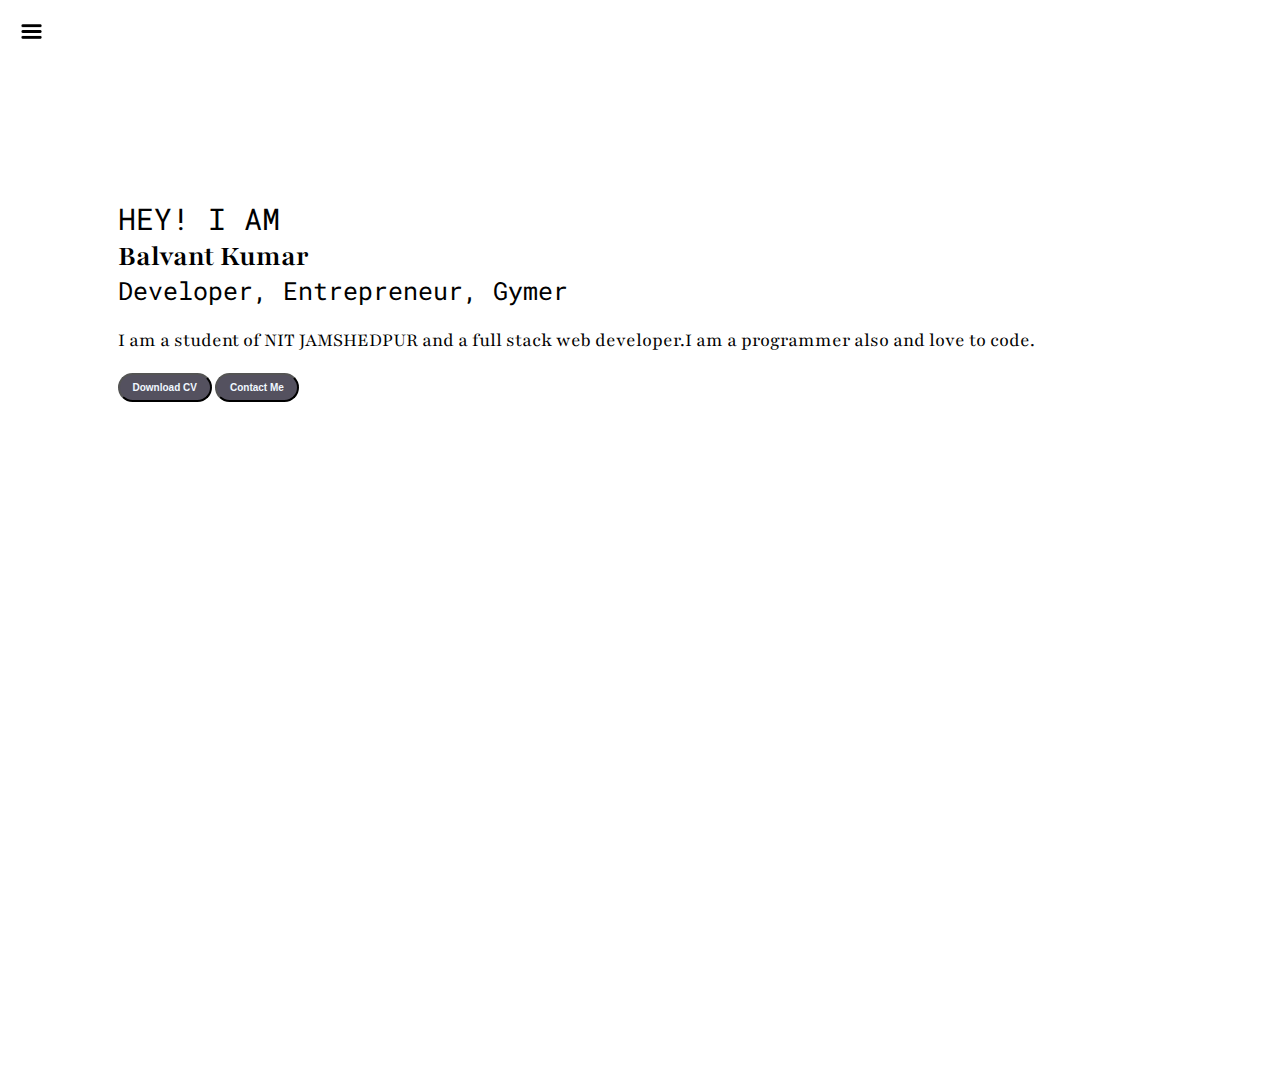
==== index.html @ 3703e809 "first commit" ====
<!DOCTYPE html>
<html lang="en">
<head>
    <meta charset="UTF-8">
    <meta http-equiv="X-UA-Compatible" content="IE=edge">
    <meta name="viewport" content="width=device-width, initial-scale=1.0">
    <title>Balvant Kumar-Web Developer,Programmer,Software enthusiasts</title>
    <link rel="stylesheet" href="style.css">
</head>
<body>
    <div class="container">
        <div class="sidebar sidebargo">
           
            <nav>
                <ul>
                    <li><a href="/"> Home </a></li>
                    <li><a href="/intro.html"> My intro </a></li>
                    <li><a href="/services.html"> Services </a></li>
                    <li><a href="/blog.html"> Blog </a></li>
                    <li><a href="/contact.html"> Contact Me </a></li>
                </ul>
            </nav>
        </div>

        <div class="main">
           <div class="hamburger">
                <img class="ham" src="./img/Hamburger.png.png" alt="" width="23">
                <img class="cross" src="./img/cross.png.jpg" alt="" width="23">
           </div>
           <div class="infocontainer">

                <div class="devinfo">
                    <div class="hello">HEY! I AM</div>
                    <div class="name">Balvant Kumar</div>
                    <div class="about">Developer, Entrepreneur, Gymer</div>
                    <div class="moreabout">I am a student of NIT JAMSHEDPUR and a full stack web developer.I am a programmer also and love to code.</div>
                    <div class="buttons">
                        <a href="/cv.txt" target="_blank"> <button class="btn"> Download CV </button></a>
                        <a href="contact.html"> <button class="btn"> Contact Me </button></a>
                    </div>
                </div>

                <div class="devpic"><img src="img/self photo.jpg" alt="Balvant kumar"></div>

            </div>

        </div>

    </div>
    
    <script src="index.js"></script>
</body>
</html>
---- style.css ----
@import url('https://fonts.googleapis.com/css2?family=Playfair:wght@500&display=swap');
@import url('https://fonts.googleapis.com/css2?family=Playfair:wght@500&family=Roboto+Condensed&family=Roboto+Mono:ital,wght@1,200;1,400&display=swap');


*{
    padding: 0;
    margin: 0;
}

.sidebar{
    background-color: rgb(147, 145, 145);
    font-family: 'Playfair', serif;
    height: 100vh;
    transition: transform 0.2s ease-in;
    position: absolute;
}

.sidebar nav{
    padding: 45px;
}

.sidebar nav li{
    list-style: none;
    font-size: 30px;
    font-weight: bold;
    padding: 33px 0;
}

.sidebar nav li a{
    text-decoration: none;
    color: rgb(0, 0, 0);
}

.sidebar nav li a:hover{
    color: yellow;
}

.main{
    width: 90vw;
    overflow-y: scroll;
}

.container{
    display: flex;
}

.infocontainer{
    height: 58vh;
    width: 80vw;
    margin: 144px auto;
    display: flex;
    justify-content: space-around;
}

.devpic img{
    width: 381px;
    height: 57vh;
}

.devinfo{
    font-size: 16px;
    display: flex;
    flex-direction: column;
    justify-content: center;
    font-family: 'Roboto Mono', monospace;
}

.hello{
    font-size: 3em;
}

.name{
    font-size: 3em;
    font-weight: bold;
    font-family: 'Playfair', serif;
}

.about{
    font-size: 2.5em;
}

.moreabout{
    font-size: 2em;
    margin-top: 21px;
    font-family: 'Playfair', serif;
}

.buttons{
    margin-top: 2.2em;
}

.btn{
    padding: 9px 15px;
    border-radius: 22px;
    color: aliceblue;
    background-color: rgb(84, 81, 95);
    font-size: 20px;
    font-weight: bold;
    margin: 0 3px;
    cursor: pointer;
}

.btn:hover{
    color:rgb(84, 81, 95);
    background-color: rgb(133, 168, 198);
}

.btn-sm{
    font-size: 10px;
    padding: 7px 13px;
    margin: 10px 0;
}


        /* CONTACT ME PAGE */

.contactform{
    font-family: 'Playfair', serif;
    padding: 0 35px;
    padding-top: 45px;
}

.contactform h1{
    font-family: 'Roboto Mono', monospace;
    padding: 12px 0;
    text-align: center;
}

.contactform form div{
    padding: 10px 0;
    display: flex;
    flex-direction: column;

}
   
.contactform form div input{
    width: 16vw;
    border-radius: 5px;
    margin: 6px 0;
    padding: 3px;

}

#emailHelp{
    font-size: 11px;
    color: rgb(81, 37, 123);
    margin: 0 5px;
}

#form-check{
    flex-direction: row;
}

#form-check input{
    width: 25px;
    margin: 3px 0;
}



      /* BLOG PAGE */


.blogitem{
    margin: 20px;
    font-family: 'Playfair', serif;
}

.blogitem p{
    font-size: 25px;
}

.blogcontainer{
    margin: 10px 88px;
}

.blogcontainer h1{
    color: rgb(112, 210, 14);
    font-size: 50px;
}



        /* MY INTRO PAGE */



h1{
    font-family: 'Playfair', serif;
    margin: 25px;
}

p{
    font-family: 'Roboto Mono', monospace;
}

.intro{
    margin: 10px 88px;
}

.intro h1{
    font-size: 35px;
    color: brown;
}

.intro h2{
    font-family: 'Playfair', serif;
    margin: 15px;
    font-size: 30px;
    color: blueviolet;
}

.intro p{
    font-family: 'Roboto Mono', monospace;
    margin: 20px;
    color: rgb(14, 19, 148);
    font-size: 27px;
}

.skillcontainer{
   padding: 20px 5px;
}

.skillitem{
    display: flex;
    align-items: center;
    font-family: 'Roboto Mono', monospace;
    font-weight: 900;
}

.skill{
    width: 265px;
    height: 6px;
    background-color: red;
    border: 3px solid black;
}

.hundred{
    width: 265px;
    background-color: blueviolet;
}

.fifty{
    width: 180px;
    background-color: yellow;
}

.t-5{
    width: 75px;
    background-color: yellowgreen;
}

.sidebargo{
    transform: translate(-443px, 0px);
    position: absolute;
}

.hamburger{
    position: absolute;
    cursor: pointer;
    top: 10px;
    left: 10px;
}

.ham{
    margin-top: 10px;
    margin-left: 10px;
}

.cross{
    margin-left: 155px;
    margin-top: 10px;
}


@media screen and (max-width:1620px){

    *{
        overflow-y: scroll;
        overflow-x: scroll;
    }

    .main{
        width: 90vw;
        height: 120vh;
    }

    .devinfo{
        font-size: 10px;
    }
    
    .devpic{
        display: none;
    }

    .intro,.blogcontainer{
        margin: 30px 3px;
        overflow-y: scroll;
    }

    .contactform{
        margin: 5px 3px;
    }

    .buttons{
        font-size: 5px;
    }

    .blogcontainer h1 {
        color: rgb(112, 210, 14);
        font-size: 30px;
    }

    .intro p {
        font-size: 13px;
    }

    .blogitem p{
        font-size: 13px;
    }

    .contactform h1 {
        font-size: 15px;
    }

    .infocontainer{
        height: 58vh;
        width: 80vw;
        margin: 44px auto;
        display: flex;
        justify-content: space-around;
    }

    .btn{
        font-size: 10px;
        padding: 7px 13px;
        margin: 10px 0;
    }
}

@media screen and (max-width:620px){

    *{
        overflow-y: scroll;
        overflow-x: scroll;
    }

    .main{
        width: 90vw;
        height: 150vh;
    }


    .intro p {
        font-size: 9px;
    }

    .blogitem p{
        font-size: 9px;
    }

    #form-check input {
        width: 18px;
        margin: 3px 0;
    }
}
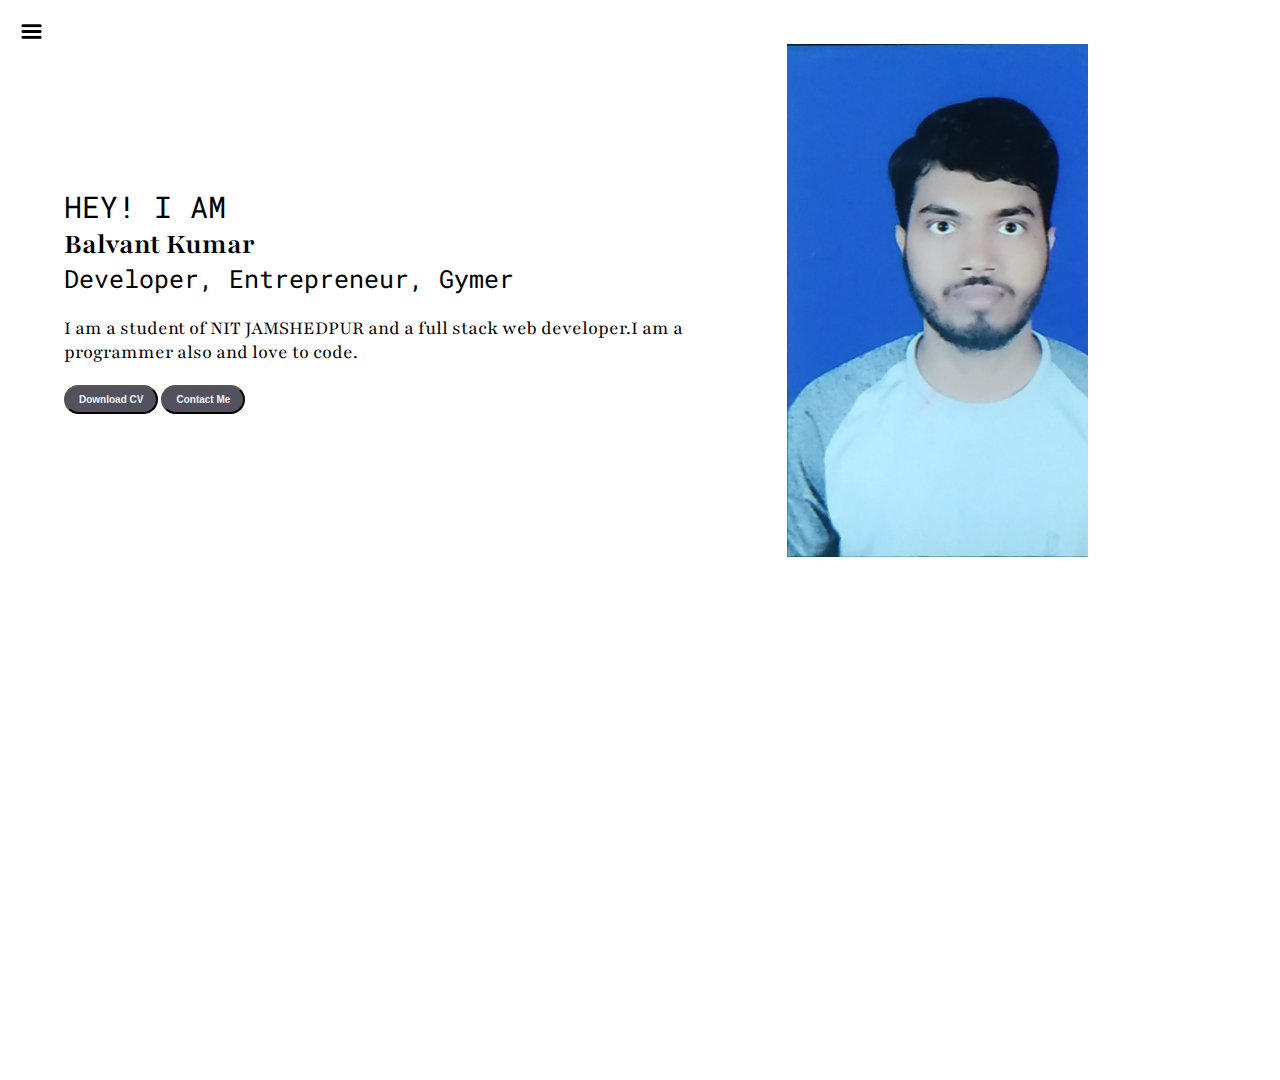
==== commit 81d81aef: "commit" ====
--- a/index.html
+++ b/index.html
@@ -13,19 +13,19 @@
            
             <nav>
                 <ul>
-                    <li><a href="/"> Home </a></li>
-                    <li><a href="/intro.html"> My intro </a></li>
-                    <li><a href="/services.html"> Services </a></li>
-                    <li><a href="/blog.html"> Blog </a></li>
-                    <li><a href="/contact.html"> Contact Me </a></li>
+                    <li><a href="index.html"> Home </a></li>
+                    <li><a href="intro.html"> My intro </a></li>
+                    <li><a href="services.html"> Services </a></li>
+                    <li><a href="blog.html"> Blog </a></li>
+                    <li><a href="contact.html"> Contact Me </a></li>
                 </ul>
             </nav>
         </div>
 
         <div class="main">
            <div class="hamburger">
-                <img class="ham" src="./img/Hamburger.png.png" alt="" width="23">
-                <img class="cross" src="./img/cross.png.jpg" alt="" width="23">
+                <img class="ham" src="img/Hamburger.png.png" alt="" width="23">
+                <img class="cross" src="img/cross.png.jpg" alt="" width="23">
            </div>
            <div class="infocontainer">
 
@@ -35,12 +35,12 @@
                     <div class="about">Developer, Entrepreneur, Gymer</div>
                     <div class="moreabout">I am a student of NIT JAMSHEDPUR and a full stack web developer.I am a programmer also and love to code.</div>
                     <div class="buttons">
-                        <a href="/cv.txt" target="_blank"> <button class="btn"> Download CV </button></a>
+                        <a href="cv.txt" target="_blank"> <button class="btn"> Download CV </button></a>
                         <a href="contact.html"> <button class="btn"> Contact Me </button></a>
                     </div>
                 </div>
 
-                <div class="devpic"><img src="img/self photo.jpg" alt="Balvant kumar"></div>
+                <div class="devpic"><img src="img/selfphoto.jpg" alt="Balvant kumar"></div>
 
             </div>
 
--- a/style.css
+++ b/style.css
@@ -37,7 +37,6 @@
 
 .main{
     width: 90vw;
-    overflow-y: scroll;
 }
 
 .container{
@@ -288,10 +287,6 @@
     .devinfo{
         font-size: 10px;
     }
-    
-    .devpic{
-        display: none;
-    }
 
     .intro,.blogcontainer{
         margin: 30px 3px;
